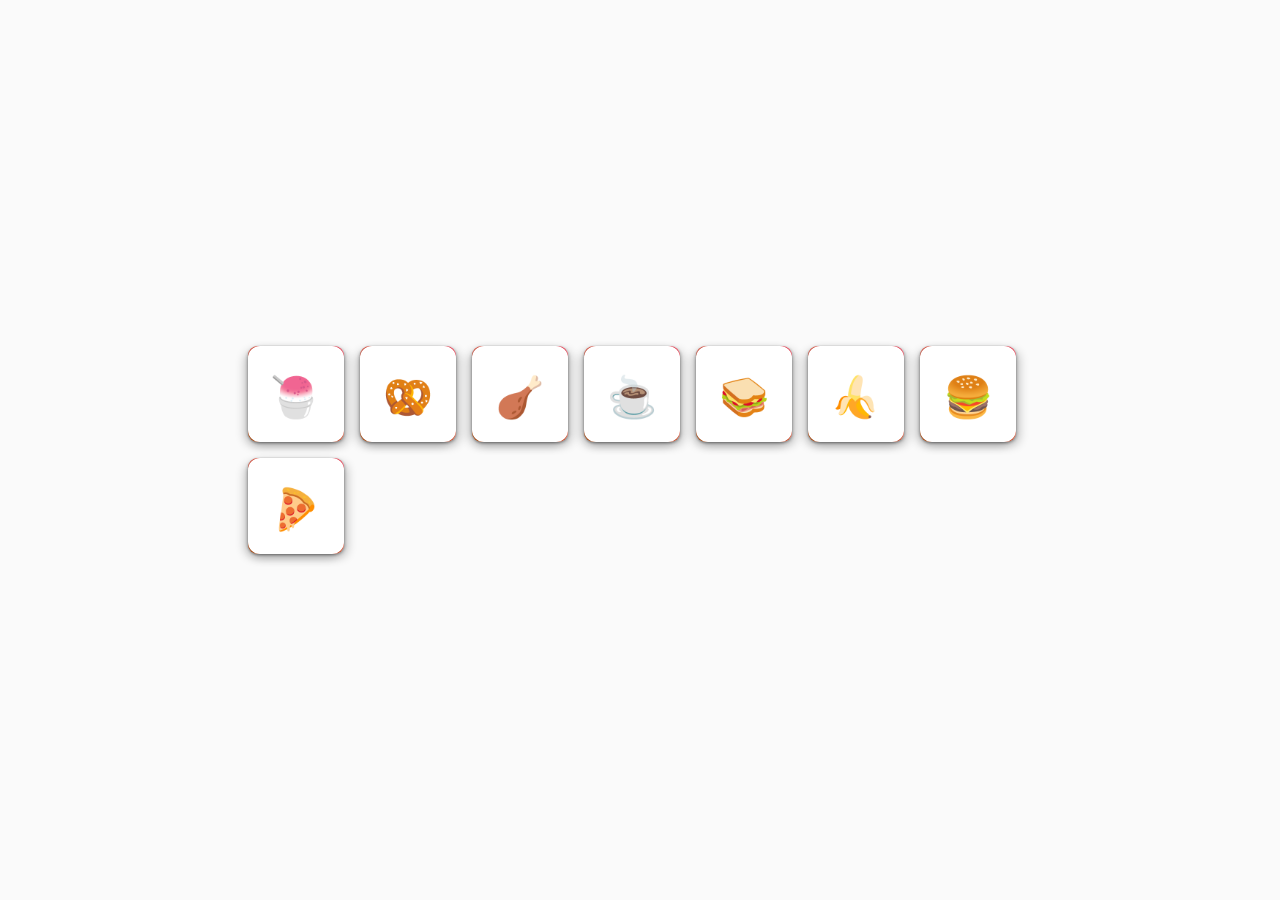
==== 02.html @ 0e01111f "Fonction de bases pour le projet" ====
<!DOCTYPE html>
<html lang="en">
<head>
  <meta charset="UTF-8">
  <meta http-equiv="X-UA-Compatible" content="IE=edge">
  <meta name="viewport" content="width=device-width, initial-scale=1.0">
  <title>MEM0RY GAM3 - JS Alex</title>
  <link href="css/site.css" rel="stylesheet"/>
  <link href="css/4.css" rel="stylesheet"/>
</head>
<body>
  <main>
    <div id="view" class="view">
      <div class="target">
        <div class="target_content">🍧</div>
      </div>
    </div>
  </main>
  <script src="02.js"></script>
</body>
</html>
---- css/site.css ----
:root {
  --bg: #fafafa;
  --font: "Archivo", sans-serif;
  --font-display: "Archivo Narrow", sans-serif;
  --hotpink: #e94057;
  --orange: #f27121;
  --gradient: linear-gradient(35deg, var(--orange), var(--hotpink));
}

body {
  margin: auto;
  min-height: 100vh;
  background: var(--bg);
  font-family: var(--font);
}
---- css/4.css ----
body {
  font-size: 2rem;
  display: flex;
  flex-direction: column;
}

main {
  flex-grow: 1;
  display: flex;
  justify-content: center;
  position: relative;
}

.view {
  display: flex;
  flex-wrap: wrap;
  align-items: center;
  align-content: center;
  max-width: 50rem;
  margin: auto;
}

.target {
  width: 6rem;
  height: 6rem;
  margin: 0.5rem;
  border-radius: 0.3em;
  background-image: var(--gradient);
  box-shadow: 1px 1px 3px rgba(0, 0, 0, 0.25), 4px 4px 10px rgba(0, 0, 0, 0.2);
  position: relative;
  transition: 0.3s;
  cursor: pointer;
  backface-visibility: hidden;
  transform-style: preserve-3d;
}

.target_content {
  position: absolute;
  left: 0;
  right: 0;
  top: 0;
  bottom: 0;
  transform: rotateY(-180deg);
  /*backface-visibility: hidden;*/
  background-color: white;
  box-shadow: 1px 1px 3px rgba(0, 0, 0, 0.25), 4px 4px 10px rgba(0, 0, 0, 0.2);
  border-radius: 0.3em;
  display: flex;
  justify-content: center;
  align-items: center;
  font-size: 2.5rem;
  padding-top: 0.4rem;
}

.target_content::selection {
  background: transparent;
}

.target.descubierta {
  transform: rotateY(-180deg);
}
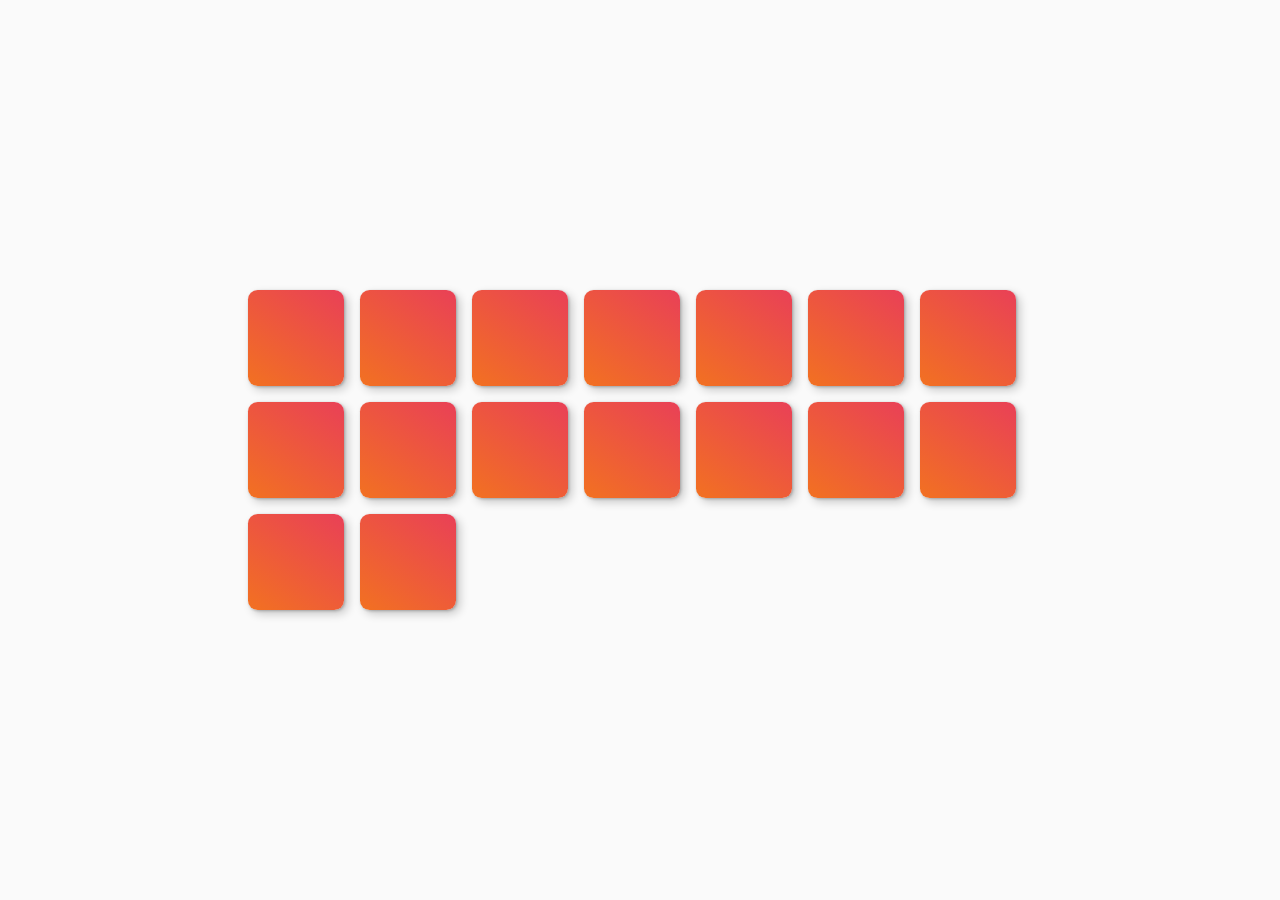
==== commit e8ee2d3b: "ajout du timer countdown pour le gameover & reload" ====
--- a/02.html
+++ b/02.html
@@ -10,6 +10,10 @@
 </head>
 <body>
   <main>
+    <section>
+      <div class="count" id="count"></div>
+      <button class="btn--restart">Je suis mauvais, je veux try again</button>
+    </section>
     <div id="view" class="view">
       <div class="target">
         <div class="target_content">🍧</div>
--- a/css/4.css
+++ b/css/4.css
@@ -41,7 +41,7 @@
   top: 0;
   bottom: 0;
   transform: rotateY(-180deg);
-  /*backface-visibility: hidden;*/
+  backface-visibility: hidden;
   background-color: white;
   box-shadow: 1px 1px 3px rgba(0, 0, 0, 0.25), 4px 4px 10px rgba(0, 0, 0, 0.2);
   border-radius: 0.3em;
@@ -56,6 +56,10 @@
   background: transparent;
 }
 
-.target.descubierta {
+.target.reveal {
   transform: rotateY(-180deg);
+}
+
+.btn--restart{
+  display: none;
 }